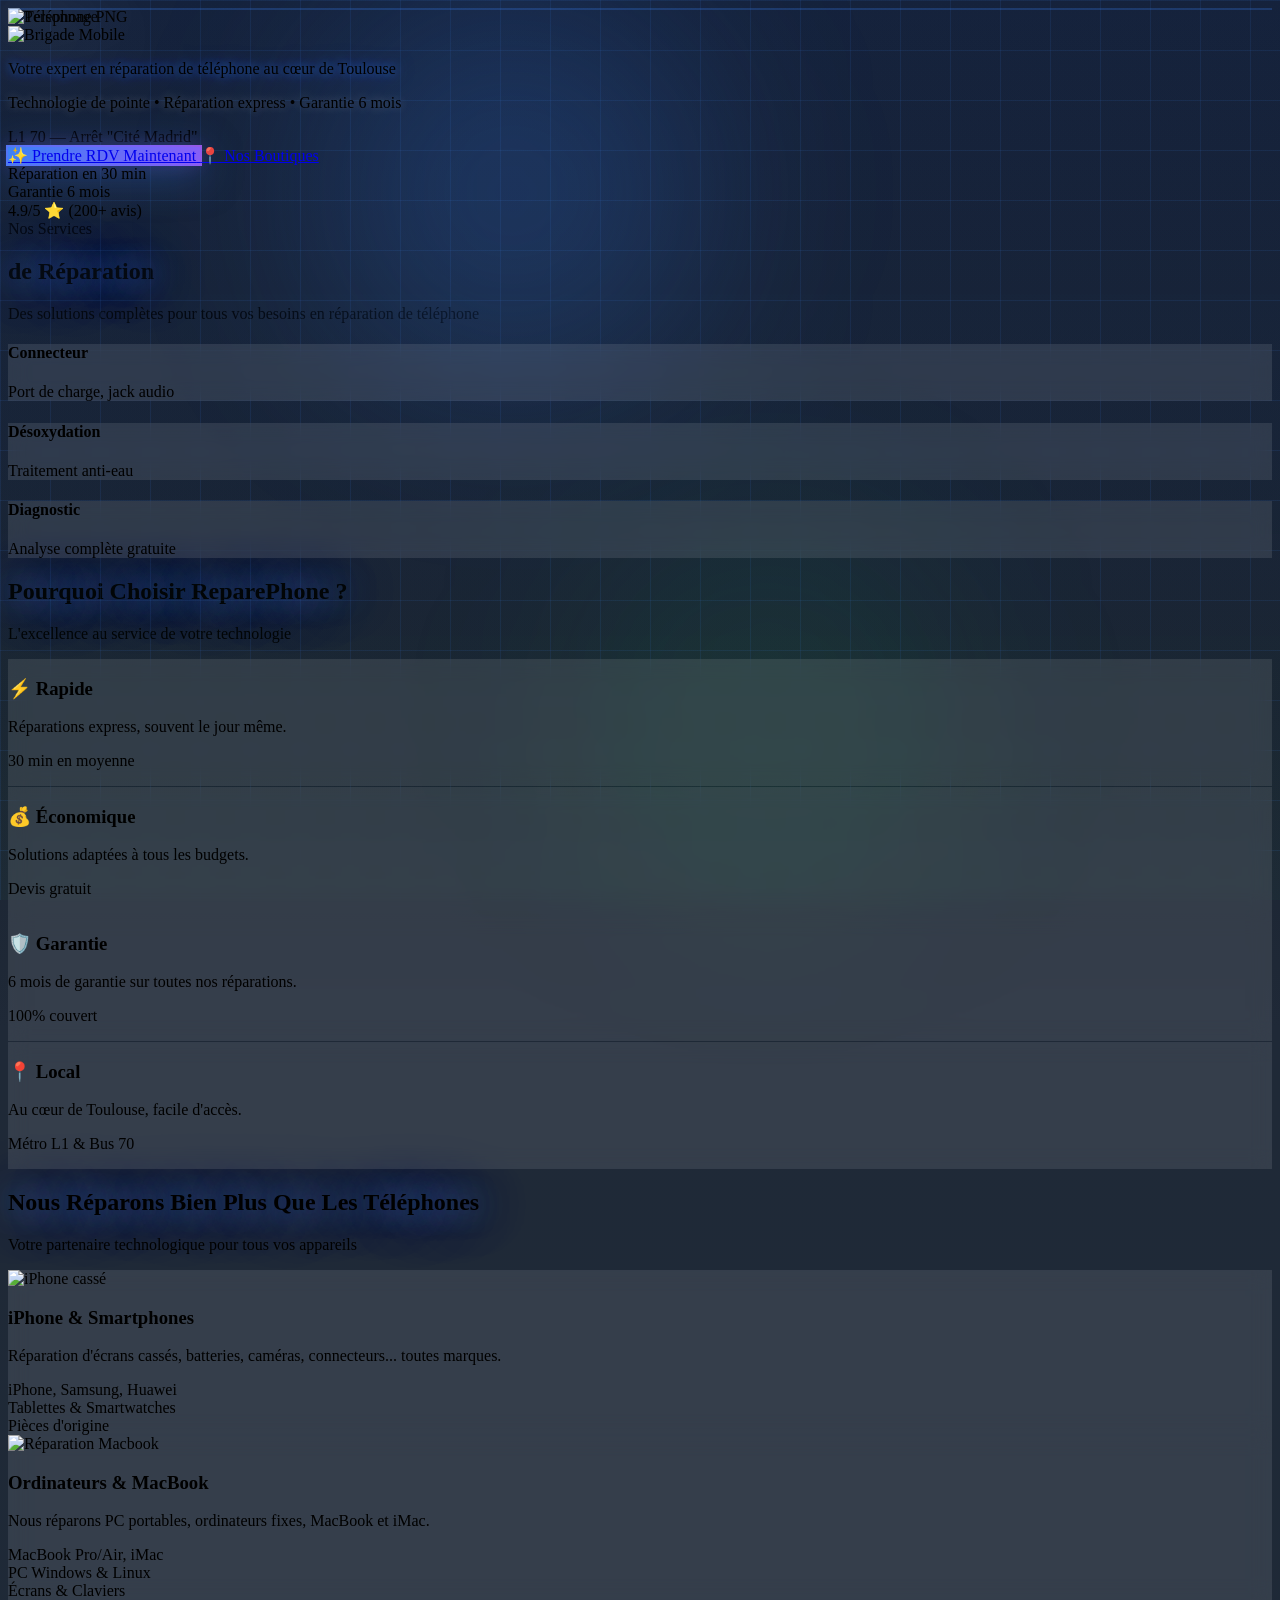
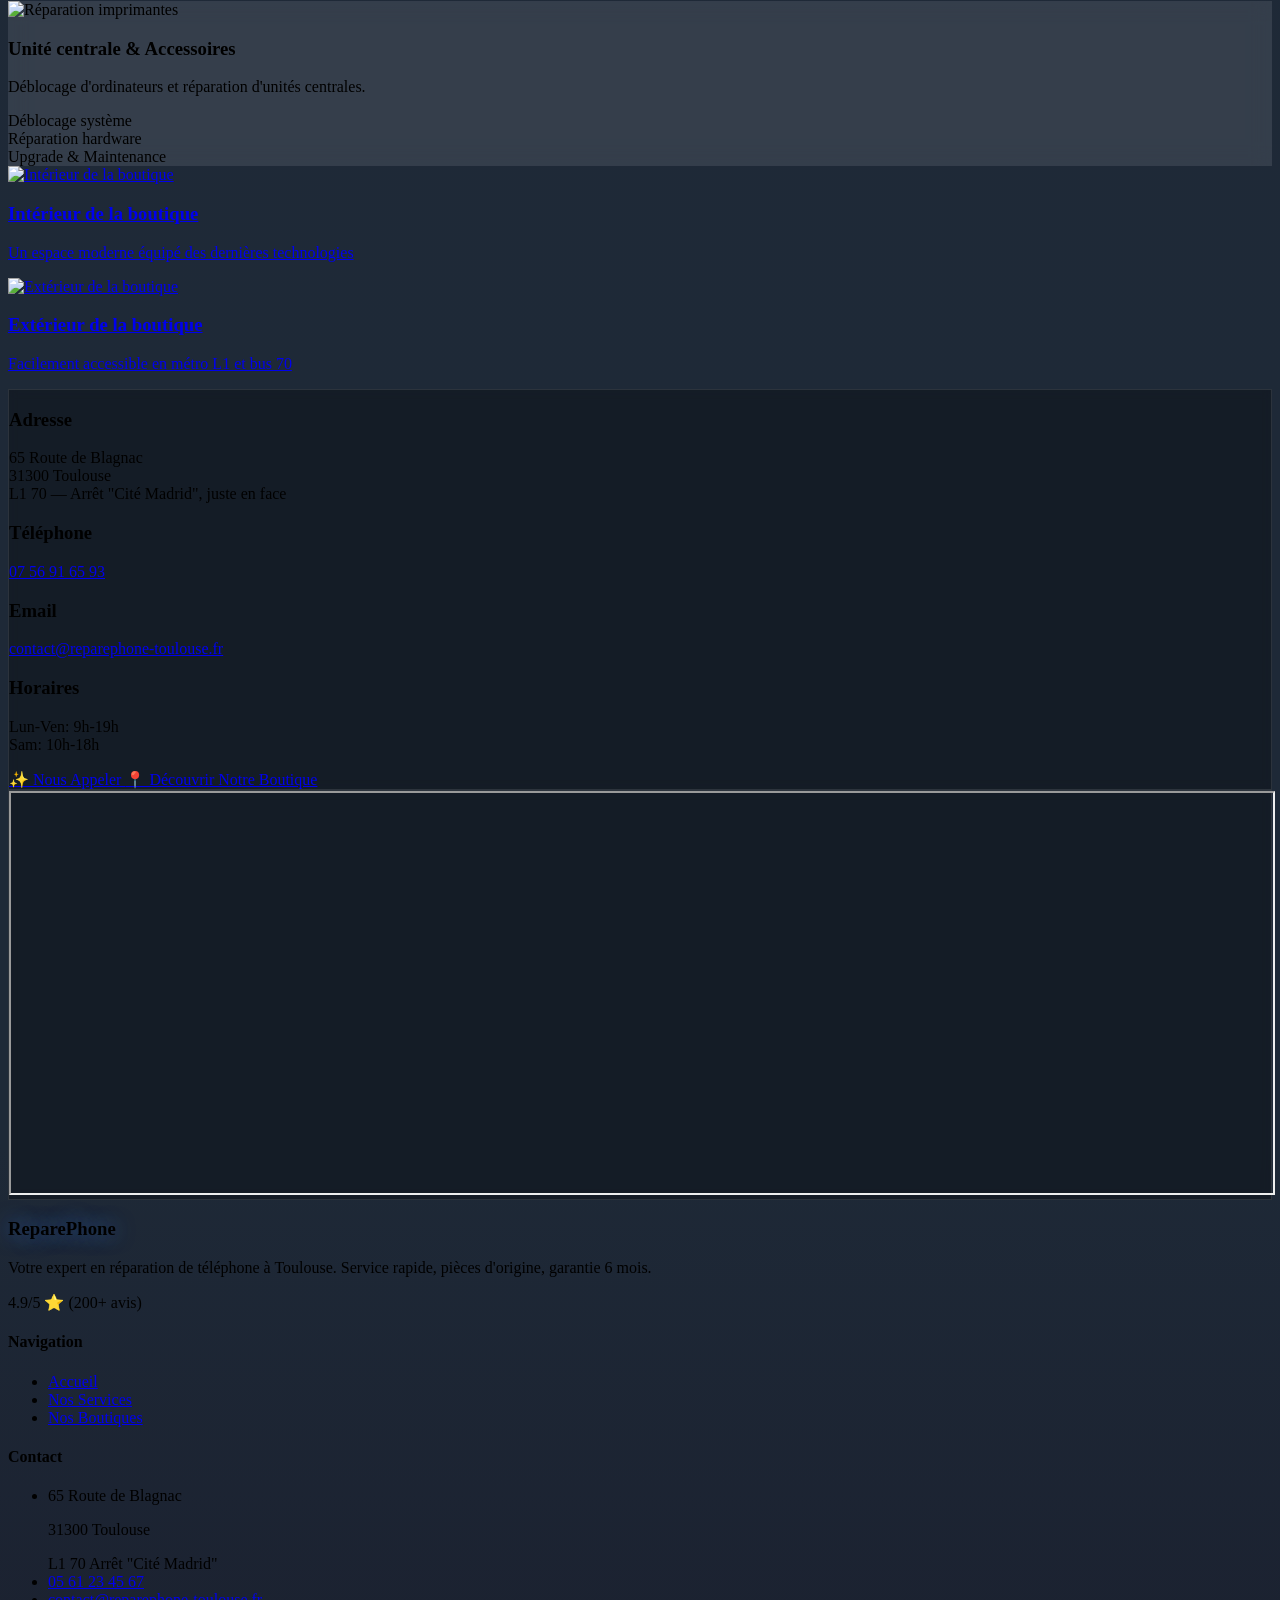
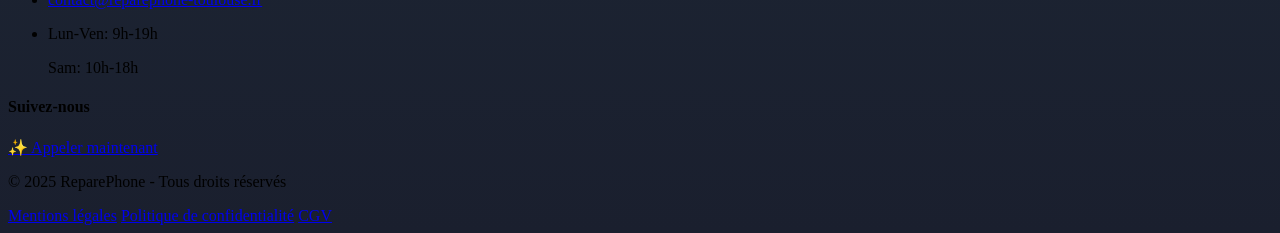
==== index.html @ 643a0ac5 "dd" ====
<!DOCTYPE html>
<html lang="fr">

<head>
    <meta charset="UTF-8">
    <meta name="viewport" content="width=device-width, initial-scale=1.0">
    <title>ReparePhone - Réparation téléphone Toulouse | Écrans, batteries, caméras</title>

    <!-- SEO META TAGS -->
    <meta name="description"
        content="Réparation téléphone à Toulouse : écrans cassés, batteries, caméras, diagnostics rapides. ReparePhone, votre expert en réparation de smartphones toutes marques.">
    <meta name="keywords"
        content="réparation téléphone Toulouse, écran cassé Toulouse, changer batterie iPhone, réparation Samsung Toulouse, ReparePhone">
    <meta name="author" content="ReparePhone Toulouse">
    <meta property="og:title" content="ReparePhone - Réparation téléphone à Toulouse">
    <meta property="og:description"
        content="Spécialiste réparation smartphones : écrans, batteries, caméras. Service rapide et garanti.">
    <meta property="og:type" content="website">
    <meta property="og:image" content="/static/iphone.png">

    <link rel="icon" type="image/x-icon" href="/static/favicon.ico">

    <script src="https://cdn.tailwindcss.com"></script>
    <script src="https://unpkg.com/feather-icons"></script>
    <style>
        * {
            -webkit-font-smoothing: antialiased;
            -moz-osx-font-smoothing: grayscale;
        }

        /* Performance optimizations */
        body {
            overflow-x: hidden;
            background: linear-gradient(to bottom, #111827 0%, #1f2937 30%, #1e2937 60%, #1e2937 80%, #1a1f2e 100%);
            min-height: 100vh;
            position: relative;
        }

        /* Fond global avec grid pattern (transition bleu vers vert) */
        body::before {
            content: '';
            position: fixed;
            inset: 0;
            background-image:
                linear-gradient(to bottom, rgba(59, 130, 246, 0.1) 0%, rgba(59, 130, 246, 0.05) 50%, rgba(34, 197, 94, 0.02) 80%, rgba(34, 197, 94, 0.03) 100%),
                linear-gradient(rgba(59, 130, 246, 0.1) 1px, transparent 1px),
                linear-gradient(90deg, rgba(59, 130, 246, 0.1) 1px, transparent 1px);
            background-size: 100% 100%, 50px 50px, 50px 50px;
            pointer-events: none;
            z-index: 0;
        }

        /* Bulles de lumière globales (comme boutiques.html footer) */
        body::after {
            content: '';
            position: fixed;
            inset: 0;
            pointer-events: none;
            z-index: 0;
        }

        /* Bulles de lumière fixes avec transition bleu vers vert */
        .global-light-bubbles {
            position: fixed;
            inset: 0;
            pointer-events: none;
            z-index: 0;
        }

        .global-light-bubbles::before {
            content: '';
            position: absolute;
            top: 0;
            left: 25%;
            width: 384px;
            height: 384px;
            background: rgba(59, 130, 246, 0.2);
            border-radius: 50%;
            mix-blend-mode: screen;
            filter: blur(96px);
        }

        .global-light-bubbles::after {
            content: '';
            position: absolute;
            bottom: 0;
            right: 25%;
            width: 384px;
            height: 384px;
            background: rgba(34, 197, 94, 0.08);
            border-radius: 50%;
            mix-blend-mode: screen;
            filter: blur(96px);
        }

        /* GPU acceleration for smooth animations */
        .animate-float,
        .service-card,
        .feature-card,
        .showcase-card,
        .photo-card,
        .gradient-animated,
        .particle {
            will-change: transform;
            transform: translateZ(0);
            backface-visibility: hidden;
            perspective: 1000px;
        }

        /* Optimize backdrop-filter */
        .glass,
        .glass-dark {
            will-change: backdrop-filter;
        }

        /* Reduce repaints */
        .service-card::before,
        .feature-card::before,
        .feature-card::after,
        .showcase-card::before,
        .showcase-card::after {
            will-change: opacity, transform;
        }

        @keyframes float {

            0%,
            100% {
                transform: translate3d(0, 0, 0) rotate(0deg);
            }

            50% {
                transform: translate3d(0, -20px, 0) rotate(5deg);
            }
        }

        @keyframes pulse-glow {

            0%,
            100% {
                box-shadow: 0 0 20px rgba(59, 130, 246, 0.5),
                    0 0 40px rgba(139, 92, 246, 0.3),
                    0 0 60px rgba(236, 72, 153, 0.2);
            }

            50% {
                box-shadow: 0 0 40px rgba(59, 130, 246, 0.9),
                    0 0 80px rgba(139, 92, 246, 0.6),
                    0 0 120px rgba(236, 72, 153, 0.4);
            }
        }

        @keyframes neon-pulse {

            0%,
            100% {
                text-shadow: 0 0 5px rgba(59, 130, 246, 0.8),
                    0 0 10px rgba(59, 130, 246, 0.6),
                    0 0 15px rgba(59, 130, 246, 0.4),
                    0 0 20px rgba(139, 92, 246, 0.3);
            }

            50% {
                text-shadow: 0 0 10px rgba(59, 130, 246, 1),
                    0 0 20px rgba(59, 130, 246, 0.8),
                    0 0 30px rgba(139, 92, 246, 0.6),
                    0 0 40px rgba(236, 72, 153, 0.4);
            }
        }

        @keyframes gradient-shift {
            0% {
                background-position: 0% 50%;
            }

            50% {
                background-position: 100% 50%;
            }

            100% {
                background-position: 0% 50%;
            }
        }

        @keyframes holographic {
            0% {
                background-position: 0% 50%;
            }

            50% {
                background-position: 100% 50%;
            }

            100% {
                background-position: 0% 50%;
            }
        }

        @keyframes slide-up {
            from {
                opacity: 0;
                transform: translate3d(0, 30px, 0);
            }

            to {
                opacity: 1;
                transform: translate3d(0, 0, 0);
            }
        }

        @keyframes rotate {
            from {
                transform: rotate(0deg);
            }

            to {
                transform: rotate(360deg);
            }
        }

        @keyframes rotate-slow {
            from {
                transform: rotate(0deg);
            }

            to {
                transform: rotate(360deg);
            }
        }

        @keyframes shimmer {
            0% {
                background-position: -1000px 0;
            }

            100% {
                background-position: 1000px 0;
            }
        }

        @keyframes bounce-in {
            0% {
                transform: scale(0.3);
                opacity: 0;
            }

            50% {
                transform: scale(1.05);
            }

            70% {
                transform: scale(0.9);
            }

            100% {
                transform: scale(1);
                opacity: 1;
            }
        }

        @keyframes particle-float {
            0% {
                transform: translate3d(0, 0, 0) rotate(0deg);
                opacity: 0;
            }

            10% {
                opacity: 1;
            }

            90% {
                opacity: 1;
            }

            100% {
                transform: translate3d(100px, -100vh, 0) rotate(360deg);
                opacity: 0;
            }
        }

        @keyframes glitch {

            0%,
            100% {
                transform: translate(0);
            }

            20% {
                transform: translate(-2px, 2px);
            }

            40% {
                transform: translate(-2px, -2px);
            }

            60% {
                transform: translate(2px, 2px);
            }

            80% {
                transform: translate(2px, -2px);
            }
        }

        @keyframes scan-line {
            0% {
                transform: translateY(-100%);
            }

            100% {
                transform: translateY(100vh);
            }
        }

        @keyframes border-glow {

            0%,
            100% {
                border-color: rgba(59, 130, 246, 0.5);
            }

            25% {
                border-color: rgba(139, 92, 246, 0.5);
            }

            50% {
                border-color: rgba(236, 72, 153, 0.5);
            }

            75% {
                border-color: rgba(59, 130, 246, 0.5);
            }
        }

        /* Section transition avec clés à molette */
        .wrench-divider {
            position: relative;
            background: linear-gradient(to bottom, #93c5fd 0%, #60a5fa 30%, #3b82f6 60%, #1f2937 100%);
            padding: 15px 0;
            overflow: hidden;
        }

        .wrench-pattern {
            display: flex;
            justify-content: center;
            align-items: center;
            flex-wrap: wrap;
            gap: 15px;
            opacity: 0.25;
        }

        .wrench-icon {
            color: rgba(59, 130, 246, 0.3);
        }

        @media (max-width: 768px) {
            .wrench-pattern {
                gap: 10px;
            }

            .wrench-icon {
                width: 20px;
                height: 20px;
            }
        }

        .animate-float {
            animation: float 3s ease-in-out infinite;
        }

        .animate-pulse-glow {
            animation: pulse-glow 2s ease-in-out infinite;
        }

        .animate-neon {
            animation: neon-pulse 2s ease-in-out infinite;
        }

        .animate-glitch {
            animation: glitch 0.3s infinite;
        }

        .gradient-animated {
            background: transparent;
            position: relative;
            z-index: 1;
        }

        /* Image personnage retour.png à gauche */
        .personnage-retour {
            position: absolute;
            left: 0;
            top: 0;
            width: auto;
            height: 80%;
            max-height: 500px;
            object-fit: contain;
            object-position: left top;
            z-index: 2;
            pointer-events: none;
            opacity: 0.9;
        }

        @media (max-width: 1024px) {
            .personnage-retour {
                height: 70%;
                max-height: 400px;
            }
        }

        @media (max-width: 768px) {
            .personnage-retour {
                height: 60%;
                max-height: 300px;
                opacity: 0.8;
            }
        }

        @media (max-width: 640px) {
            .personnage-retour {
                height: 50%;
                max-height: 250px;
                opacity: 0.7;
            }
        }

        .gradient-animated::before {
            content: '';
            position: absolute;
            inset: 0;
            background-image: linear-gradient(rgba(59, 130, 246, 0.1) 1px, transparent 1px),
                linear-gradient(90deg, rgba(59, 130, 246, 0.1) 1px, transparent 1px);
            background-size: 50px 50px;
            opacity: 0.1;
        }

        /* Glassmorphism */
        .glass {
            background: rgba(255, 255, 255, 0.1);
            backdrop-filter: blur(10px);
            -webkit-backdrop-filter: blur(10px);
            border: 1px solid rgba(255, 255, 255, 0.2);
            box-shadow: 0 8px 32px 0 rgba(31, 38, 135, 0.37);
        }

        .glass-dark {
            background: rgba(0, 0, 0, 0.3);
            backdrop-filter: blur(5px);
            -webkit-backdrop-filter: blur(5px);
            border: 1px solid rgba(255, 255, 255, 0.1);
        }

        /* Reduce backdrop-filter for better scroll performance */
        @media (max-width: 768px) {

            .glass,
            .glass-dark,
            .service-card,
            .feature-card,
            .showcase-card {
                backdrop-filter: blur(3px);
                -webkit-backdrop-filter: blur(3px);
            }
        }

        /* Disable backdrop-filter on scroll for better performance */
        @media (prefers-reduced-motion: no-preference) {

            body.scrolling .glass,
            body.scrolling .glass-dark,
            body.scrolling .service-card,
            body.scrolling .feature-card,
            body.scrolling .showcase-card {
                backdrop-filter: blur(2px);
                -webkit-backdrop-filter: blur(2px);
            }
        }

        /* Neon effects */
        .neon-border {
            position: relative;
            border: 2px solid transparent;
            background-clip: padding-box;
        }

        .neon-border::before {
            content: '';
            position: absolute;
            inset: -2px;
            border-radius: inherit;
            padding: 2px;
            background: linear-gradient(45deg, #3b82f6, #8b5cf6, #ec4899, #06b6d4);
            background-size: 300% 300%;
            -webkit-mask: linear-gradient(#fff 0 0) content-box, linear-gradient(#fff 0 0);
            -webkit-mask-composite: xor;
            mask: linear-gradient(#fff 0 0) content-box, linear-gradient(#fff 0 0);
            mask-composite: exclude;
            animation: gradient-shift 3s ease infinite;
            z-index: -1;
        }

        /* Particle system */
        .particles {
            position: absolute;
            inset: 0;
            overflow: hidden;
            pointer-events: none;
        }

        .particle {
            position: absolute;
            width: 4px;
            height: 4px;
            background: rgba(255, 255, 255, 0.6);
            border-radius: 50%;
            box-shadow: 0 0 10px rgba(59, 130, 246, 0.8),
                0 0 20px rgba(139, 92, 246, 0.6);
            animation: particle-float linear infinite;
        }

        /* Scan line effect */
        .scan-line {
            position: absolute;
            width: 100%;
            height: 2px;
            background: linear-gradient(to bottom, transparent, rgba(59, 130, 246, 0.5), transparent);
            animation: scan-line 5s linear infinite;
            pointer-events: none;
            z-index: 1000;
            will-change: transform;
        }

        /* Hide scan line on mobile for better performance */
        @media (max-width: 768px) {
            .scan-line {
                display: none;
            }
        }

        .service-card {
            transition: transform 0.3s cubic-bezier(0.4, 0, 0.2, 1), box-shadow 0.3s cubic-bezier(0.4, 0, 0.2, 1);
            position: relative;
            background: rgba(255, 255, 255, 0.1);
            backdrop-filter: blur(10px);
            -webkit-backdrop-filter: blur(10px);
        }

        .service-card::before {
            content: '';
            position: absolute;
            inset: 0;
            border-radius: 1rem;
            padding: 2px;
            background: linear-gradient(135deg, #3b82f6, #8b5cf6, #ec4899, #06b6d4);
            background-size: 300% 300%;
            -webkit-mask: linear-gradient(#fff 0 0) content-box, linear-gradient(#fff 0 0);
            -webkit-mask-composite: xor;
            mask: linear-gradient(#fff 0 0) content-box, linear-gradient(#fff 0 0);
            mask-composite: exclude;
            opacity: 0;
            transition: opacity 0.4s;
            z-index: -1;
            animation: gradient-shift 3s ease infinite;
        }

        .service-card:hover::before {
            opacity: 1;
        }

        .service-card:hover {
            transform: translate3d(0, -15px, 0) scale(1.03);
            box-shadow: 0 20px 60px rgba(59, 130, 246, 0.4),
                0 0 40px rgba(139, 92, 246, 0.3),
                0 0 80px rgba(236, 72, 153, 0.2);
        }

        .cta-button {
            position: relative;
            overflow: hidden;
            background: linear-gradient(135deg, #3b82f6, #8b5cf6);
            box-shadow: 0 10px 40px rgba(59, 130, 246, 0.5),
                0 0 20px rgba(139, 92, 246, 0.3);
        }

        .cta-button::before {
            content: '';
            position: absolute;
            top: 50%;
            left: 50%;
            width: 0;
            height: 0;
            border-radius: 50%;
            background: rgba(255, 255, 255, 0.4);
            transform: translate(-50%, -50%);
            transition: width 0.6s, height 0.6s;
        }

        .cta-button::after {
            content: '';
            position: absolute;
            inset: -2px;
            border-radius: inherit;
            padding: 2px;
            background: linear-gradient(45deg, #3b82f6, #8b5cf6, #ec4899, #06b6d4);
            background-size: 300% 300%;
            -webkit-mask: linear-gradient(#fff 0 0) content-box, linear-gradient(#fff 0 0);
            -webkit-mask-composite: xor;
            mask: linear-gradient(#fff 0 0) content-box, linear-gradient(#fff 0 0);
            mask-composite: exclude;
            z-index: -1;
            animation: gradient-shift 3s ease infinite;
        }

        .cta-button:hover::before {
            width: 400px;
            height: 400px;
        }

        .cta-button:hover {
            box-shadow: 0 15px 60px rgba(59, 130, 246, 0.7),
                0 0 40px rgba(139, 92, 246, 0.5),
                0 0 80px rgba(236, 72, 153, 0.3);
            transform: scale(1.05);
        }

        .sub-service {
            opacity: 0;
            transform: translateX(-20px);
            transition: all 0.4s cubic-bezier(0.4, 0, 0.2, 1);
        }

        .service-card:hover .sub-service {
            opacity: 1;
            transform: translateX(0);
        }

        .fade-in {
            animation: slide-up 0.6s ease-out forwards;
        }

        .feature-card {
            transition: transform 0.3s cubic-bezier(0.4, 0, 0.2, 1), box-shadow 0.3s cubic-bezier(0.4, 0, 0.2, 1);
            position: relative;
            overflow: hidden;
            background: rgba(255, 255, 255, 0.1);
            backdrop-filter: blur(10px);
            -webkit-backdrop-filter: blur(10px);
        }

        .feature-card::before {
            content: '';
            position: absolute;
            top: 0;
            left: -100%;
            width: 100%;
            height: 100%;
            background: linear-gradient(90deg, transparent, rgba(255, 255, 255, 0.5), transparent);
            transition: left 0.6s;
        }

        .feature-card::after {
            content: '';
            position: absolute;
            inset: 0;
            border-radius: 1rem;
            padding: 2px;
            background: linear-gradient(135deg, #3b82f6, #8b5cf6, #ec4899);
            background-size: 300% 300%;
            -webkit-mask: linear-gradient(#fff 0 0) content-box, linear-gradient(#fff 0 0);
            -webkit-mask-composite: xor;
            mask: linear-gradient(#fff 0 0) content-box, linear-gradient(#fff 0 0);
            mask-composite: exclude;
            opacity: 0;
            transition: opacity 0.4s;
            z-index: -1;
            animation: gradient-shift 3s ease infinite;
        }

        .feature-card:hover::before {
            left: 100%;
        }

        .feature-card:hover::after {
            opacity: 1;
        }

        .feature-card:hover {
            transform: translate3d(0, -20px, 0) scale(1.05);
            box-shadow: 0 25px 60px rgba(59, 130, 246, 0.4),
                0 0 50px rgba(139, 92, 246, 0.3),
                0 0 100px rgba(236, 72, 153, 0.2);
        }

        .showcase-card {
            transition: transform 0.3s cubic-bezier(0.4, 0, 0.2, 1), box-shadow 0.3s cubic-bezier(0.4, 0, 0.2, 1);
            position: relative;
            background: rgba(255, 255, 255, 0.1);
            backdrop-filter: blur(10px);
            -webkit-backdrop-filter: blur(10px);
        }

        .showcase-card::before {
            content: '';
            position: absolute;
            inset: 0;
            background: radial-gradient(circle at var(--mouse-x, 50%) var(--mouse-y, 50%), rgba(59, 130, 246, 0.1), transparent 50%);
            opacity: 0;
            transition: opacity 0.3s;
            pointer-events: none;
        }

        .showcase-card:hover::before {
            opacity: 1;
        }

        .showcase-card::after {
            content: '';
            position: absolute;
            inset: 0;
            border-radius: 1rem;
            padding: 2px;
            background: linear-gradient(45deg, #3b82f6, #8b5cf6, #ec4899, #06b6d4);
            background-size: 300% 300%;
            -webkit-mask: linear-gradient(#fff 0 0) content-box, linear-gradient(#fff 0 0);
            -webkit-mask-composite: xor;
            mask: linear-gradient(#fff 0 0) content-box, linear-gradient(#fff 0 0);
            mask-composite: exclude;
            opacity: 0;
            transition: opacity 0.4s;
            z-index: -1;
            animation: gradient-shift 3s ease infinite;
        }

        .showcase-card:hover::after {
            opacity: 1;
        }

        .showcase-card:hover {
            transform: translate3d(0, -20px, 0) rotate(2deg) scale(1.02);
            box-shadow: 0 30px 70px rgba(59, 130, 246, 0.4),
                0 0 60px rgba(139, 92, 246, 0.3),
                0 0 120px rgba(236, 72, 153, 0.2);
        }

        .photo-card {
            transition: transform 0.3s cubic-bezier(0.4, 0, 0.2, 1), box-shadow 0.3s cubic-bezier(0.4, 0, 0.2, 1);
            position: relative;
            overflow: hidden;
            border-radius: 1rem;
        }

        .photo-card img {
            transition: transform 0.6s cubic-bezier(0.4, 0, 0.2, 1);
        }

        .photo-card:hover img {
            transform: scale(1.15);
        }

        .photo-card::before {
            content: '';
            position: absolute;
            inset: 0;
            background: linear-gradient(135deg, rgba(59, 130, 246, 0.3), rgba(139, 92, 246, 0.3), rgba(236, 72, 153, 0.3));
            opacity: 0;
            transition: opacity 0.4s;
            z-index: 1;
            mix-blend-mode: overlay;
        }

        .photo-card::after {
            content: '';
            position: absolute;
            inset: 0;
            background: linear-gradient(to top, rgba(0, 0, 0, 0.8), transparent);
            opacity: 0;
            transition: opacity 0.4s;
            z-index: 1;
        }

        .photo-card:hover::before,
        .photo-card:hover::after {
            opacity: 1;
        }

        .photo-card:hover {
            box-shadow: 0 25px 70px rgba(59, 130, 246, 0.5),
                0 0 60px rgba(139, 92, 246, 0.4),
                0 0 120px rgba(236, 72, 153, 0.3);
            transform: translate3d(0, -10px, 0) scale(1.02);
        }

        .location-card {
            position: relative;
            background: transparent;
            overflow: hidden;
        }

        .icon-wrapper {
            transition: all 0.4s cubic-bezier(0.4, 0, 0.2, 1);
            position: relative;
        }

        .icon-wrapper::before {
            content: '';
            position: absolute;
            inset: -10px;
            border-radius: inherit;
            background: radial-gradient(circle, rgba(59, 130, 246, 0.3), transparent);
            opacity: 0;
            transition: opacity 0.4s;
        }

        .feature-card:hover .icon-wrapper::before {
            opacity: 1;
        }

        .feature-card:hover .icon-wrapper {
            transform: scale(1.25) rotate(10deg);
            filter: drop-shadow(0 0 20px rgba(59, 130, 246, 0.8));
        }

        /* Text effects */
        .neon-text {
            text-shadow: 0 0 10px rgba(59, 130, 246, 0.8),
                0 0 20px rgba(59, 130, 246, 0.6),
                0 0 30px rgba(139, 92, 246, 0.4);
        }

        /* Hover glow effect */
        .glow-on-hover {
            transition: all 0.3s ease;
        }

        .glow-on-hover:hover {
            filter: drop-shadow(0 0 15px rgba(59, 130, 246, 0.8)) drop-shadow(0 0 30px rgba(139, 92, 246, 0.6));
        }

        /* Background grid pattern */
        .grid-pattern {
            background-image:
                linear-gradient(rgba(59, 130, 246, 0.1) 1px, transparent 1px),
                linear-gradient(90deg, rgba(59, 130, 246, 0.1) 1px, transparent 1px);
            background-size: 50px 50px;
        }

        /* Smooth scroll - disabled for better performance */
        html {
            scroll-behavior: auto;
        }

        /* Respect user's motion preferences */
        @media (prefers-reduced-motion: reduce) {

            *,
            *::before,
            *::after {
                animation-duration: 0.01ms !important;
                animation-iteration-count: 1 !important;
                transition-duration: 0.01ms !important;
            }

            .particle {
                display: none;
            }
        }

        /* Custom scrollbar */
        ::-webkit-scrollbar {
            width: 10px;
        }

        ::-webkit-scrollbar-track {
            background: rgba(0, 0, 0, 0.1);
        }

        ::-webkit-scrollbar-thumb {
            background: linear-gradient(135deg, #3b82f6, #8b5cf6);
            border-radius: 5px;
        }

        ::-webkit-scrollbar-thumb:hover {
            background: linear-gradient(135deg, #2563eb, #7c3aed);
        }
    </style>
</head>

<body>
    <!-- Bulles de lumière globales -->
    <div class="global-light-bubbles"></div>

    <!-- Header/Navigation Component -->
    <custom-header></custom-header>

    <!-- Hero Section -->
    <section class="relative gradient-animated text-white pt-10 pb-20 overflow-hidden">
        <!-- Scan line effect -->
        <div class="scan-line"></div>

        <!-- Particle system -->
        <div class="particles" id="particles"></div>

        <!-- Animated background elements with enhanced glow -->
        <div class="absolute inset-0 overflow-hidden">
            <div
                class="absolute top-0 left-1/4 w-96 h-96 bg-blue-500 rounded-full mix-blend-screen filter blur-3xl opacity-20 animate-float">
            </div>
            <div class="absolute bottom-0 right-1/4 w-96 h-96 bg-purple-500 rounded-full mix-blend-screen filter blur-3xl opacity-20 animate-float"
                style="animation-delay: 2s;"></div>
        </div>

        <!-- Grid pattern overlay -->
        <div class="absolute inset-0 grid-pattern opacity-20"></div>

        <!-- Personnage retour.png à gauche -->
        <img src="asset/retour.png" class="personnage-retour" alt="Personnage" />

        <img src="asset/brigademobile.png"
            class="absolute right-0 bottom-0 w-48 md:w-72 opacity-20 md:opacity-30 pointer-events-none select-none glow-on-hover z-2"
            alt="Téléphone PNG" style="filter: drop-shadow(0 0 30px rgba(255, 255, 255, 0.3));" />

        <div class="container mx-auto px-6 text-center relative z-10">
            <div class="fade-in">
                <img src="asset/brigademobile.png"
                    class="w-56 md:w-80 mx-auto drop-shadow-2xl animate-float glow-on-hover" alt="Brigade Mobile"
                    style="filter: drop-shadow(0 0 40px rgba(255, 255, 255, 0.5));" />
                <p class="text-3xl md:text-5xl font-bold mt-4 mb-2 neon-text animate-neon">Votre expert en réparation de
                    téléphone au cœur de Toulouse</p>
                <p class="text-lg md:text-xl mb-6 opacity-90" style="text-shadow: 0 0 10px rgba(255, 255, 255, 0.3);">
                    Technologie de pointe • Réparation express • Garantie 6 mois</p>
            </div>

            <!-- Badges Lignes Métro/Bus -->
            <div class="flex justify-center gap-3 mb-8 fade-in" style="animation-delay: 0.2s;">
                <span
                    class="bg-orange-500 text-white px-4 py-2 rounded-full text-sm font-bold shadow-lg transform hover:scale-110 transition-transform">L1</span>
                <span
                    class="bg-pink-500 text-white px-4 py-2 rounded-full text-sm font-bold shadow-lg transform hover:scale-110 transition-transform">70</span>
                <span class="text-white text-sm font-medium flex items-center">— Arrêt "Cité Madrid"</span>
            </div>

            <!-- CTA Buttons with enhanced effects -->
            <div class="flex flex-col md:flex-row justify-center gap-4 fade-in" style="animation-delay: 0.4s;">
                <a href="tel:0561234567"
                    class="cta-button bg-gradient-to-r from-blue-500 to-purple-600 text-white px-10 py-4 rounded-full font-bold text-lg hover:from-blue-600 hover:to-purple-700 transition-all duration-300 shadow-2xl relative z-10 transform hover:scale-105 border-2 border-black">
                    <span class="relative z-10">✨ Prendre RDV Maintenant</span>
                </a>
                <a href="boutiques.html"
                    class="bg-blue-400/90 backdrop-blur-sm border-2 border-black text-white px-10 py-4 rounded-full font-bold text-lg hover:bg-blue-500/90 transition-all duration-300 shadow-xl relative z-10 transform hover:scale-105">
                    <span class="relative z-10">📍 Nos Boutiques</span>
                </a>
            </div>

            <!-- Trust indicators -->
            <div class="mt-12 flex flex-wrap justify-center gap-6 text-sm opacity-80 fade-in"
                style="animation-delay: 0.6s;">
                <div class="flex items-center gap-2">
                    <i data-feather="check-circle" class="w-5 h-5"></i>
                    <span>Réparation en 30 min</span>
                </div>
                <div class="flex items-center gap-2">
                    <i data-feather="shield" class="w-5 h-5"></i>
                    <span>Garantie 6 mois</span>
                </div>
                <div class="flex items-center gap-2">
                    <i data-feather="star" class="w-5 h-5"></i>
                    <span>4.9/5 ⭐ (200+ avis)</span>
                </div>
            </div>
        </div>
    </section>

    <!-- Services Preview -->
    <section class="py-20 relative overflow-hidden">
        <div class="container mx-auto px-6 relative z-10">
            <div class="text-center mb-16">
                <div class="inline-block mb-4">
                    <span
                        class="bg-gradient-to-r from-blue-500 to-purple-600 text-transparent bg-clip-text text-sm font-bold uppercase tracking-wider">Nos
                        Services</span>
                </div>
                <h2 class="text-5xl md:text-6xl font-bold text-white mb-4"
                    style="text-shadow: 0 0 30px rgba(59, 130, 246, 0.8), 0 0 60px rgba(139, 92, 246, 0.6);">de
                    Réparation</h2>
                <p class="text-xl text-gray-300 max-w-2xl mx-auto">Des solutions complètes pour tous vos besoins en
                    réparation de téléphone</p>
            </div>
            <!-- Additional services row -->
            <div class="grid grid-cols-1 md:grid-cols-3 gap-8 mt-8">
                <div
                    class="service-card bg-white/10 backdrop-blur-sm rounded-2xl shadow-lg p-6 text-center border border-white/20">
                    <i data-feather="wifi" class="w-12 h-12 mx-auto text-orange-400 mb-4"></i>
                    <h4 class="font-bold mb-2 text-white">Connecteur</h4>
                    <p class="text-sm text-gray-300 mb-3">Port de charge, jack audio</p>
                </div>
                <div
                    class="service-card bg-white/10 backdrop-blur-sm rounded-2xl shadow-lg p-6 text-center border border-white/20">
                    <i data-feather="droplet" class="w-12 h-12 mx-auto text-red-400 mb-4"></i>
                    <h4 class="font-bold mb-2 text-white">Désoxydation</h4>
                    <p class="text-sm text-gray-300 mb-3">Traitement anti-eau</p>
                </div>
                <div
                    class="service-card bg-white/10 backdrop-blur-sm rounded-2xl shadow-lg p-6 text-center border border-white/20">
                    <i data-feather="tool" class="w-12 h-12 mx-auto text-indigo-400 mb-4"></i>
                    <h4 class="font-bold mb-2 text-white">Diagnostic</h4>
                    <p class="text-sm text-gray-300 mb-3">Analyse complète gratuite</p>
                </div>
            </div>
        </div>
    </section>

    <!-- Why Choose Us -->
    <section class="py-20 relative overflow-hidden">
        <div class="container mx-auto px-6 relative z-10">
            <div class="text-center mb-16">
                <h2 class="text-4xl md:text-5xl font-bold text-white mb-4 neon-text"
                    style="text-shadow: 0 0 30px rgba(59, 130, 246, 0.8), 0 0 60px rgba(139, 92, 246, 0.6);">Pourquoi
                    Choisir ReparePhone ?</h2>
                <p class="text-xl text-gray-300">L'excellence au service de votre technologie</p>
            </div>
            <div class="grid grid-cols-1 md:grid-cols-2 lg:grid-cols-4 gap-8">
                <div
                    class="feature-card bg-white/10 backdrop-blur-sm rounded-2xl shadow-xl p-8 text-center border border-white/20 hover:border-blue-400/50 relative">
                    <div
                        class="icon-wrapper bg-gradient-to-br from-blue-500 to-blue-700 w-20 h-20 rounded-2xl mx-auto mb-6 flex items-center justify-center">
                        <i data-feather="clock" class="w-10 h-10 text-white"></i>
                    </div>
                    <h3 class="text-2xl font-bold mb-3 text-white">⚡ Rapide</h3>
                    <p class="text-gray-300 mb-4">Réparations express, souvent le jour même.</p>
                    <div class="bg-blue-500/20 backdrop-blur-sm rounded-lg p-3 border border-blue-400/30">
                        <p class="text-sm font-semibold text-blue-300">30 min en moyenne</p>
                    </div>
                </div>
                <div
                    class="feature-card bg-white/10 backdrop-blur-sm rounded-2xl shadow-xl p-8 text-center border border-white/20 hover:border-green-400/50 relative">
                    <div
                        class="icon-wrapper bg-gradient-to-br from-green-500 to-green-700 w-20 h-20 rounded-2xl mx-auto mb-6 flex items-center justify-center">
                        <i data-feather="dollar-sign" class="w-10 h-10 text-white"></i>
                    </div>
                    <h3 class="text-2xl font-bold mb-3 text-white">💰 Économique</h3>
                    <p class="text-gray-300 mb-4">Solutions adaptées à tous les budgets.</p>
                    <div class="bg-green-500/20 backdrop-blur-sm rounded-lg p-3 border border-green-400/30">
                        <p class="text-sm font-semibold text-green-300">Devis gratuit</p>
                    </div>
                </div>
                <div
                    class="feature-card bg-white/10 backdrop-blur-sm rounded-2xl shadow-xl p-8 text-center border border-white/20 hover:border-purple-400/50 relative">
                    <div
                        class="icon-wrapper bg-gradient-to-br from-purple-500 to-purple-700 w-20 h-20 rounded-2xl mx-auto mb-6 flex items-center justify-center">
                        <i data-feather="shield" class="w-10 h-10 text-white"></i>
                    </div>
                    <h3 class="text-2xl font-bold mb-3 text-white">🛡️ Garantie</h3>
                    <p class="text-gray-300 mb-4">6 mois de garantie sur toutes nos réparations.</p>
                    <div class="bg-purple-500/20 backdrop-blur-sm rounded-lg p-3 border border-purple-400/30">
                        <p class="text-sm font-semibold text-purple-300">100% couvert</p>
                    </div>
                </div>
                <div
                    class="feature-card bg-white/10 backdrop-blur-sm rounded-2xl shadow-xl p-8 text-center border border-white/20 hover:border-orange-400/50 relative">
                    <div
                        class="icon-wrapper bg-gradient-to-br from-orange-500 to-orange-700 w-20 h-20 rounded-2xl mx-auto mb-6 flex items-center justify-center">
                        <i data-feather="map-pin" class="w-10 h-10 text-white"></i>
                    </div>
                    <h3 class="text-2xl font-bold mb-3 text-white">📍 Local</h3>
                    <p class="text-gray-300 mb-4">Au cœur de Toulouse, facile d'accès.</p>
                    <div class="bg-orange-500/20 backdrop-blur-sm rounded-lg p-3 border border-orange-400/30">
                        <p class="text-sm font-semibold text-orange-300">Métro L1 & Bus 70</p>
                    </div>
                </div>
            </div>
        </div>
    </section>

    <!-- Repair Showcase Section -->
    <section class="py-20 relative overflow-hidden">
        <div class="container mx-auto px-6 relative z-10">
            <div class="text-center mb-16">
                <h2 class="text-4xl md:text-5xl font-bold text-white mb-4 neon-text"
                    style="text-shadow: 0 0 30px rgba(59, 130, 246, 0.8), 0 0 60px rgba(139, 92, 246, 0.6);">Nous
                    Réparons Bien Plus Que Les Téléphones</h2>
                <p class="text-xl text-gray-300">Votre partenaire technologique pour tous vos appareils</p>
            </div>

            <div class="grid grid-cols-1 md:grid-cols-3 gap-8">
                <!-- iPhone & Smartphones -->
                <div
                    class="showcase-card bg-gradient-to-br from-white/10 to-white/5 backdrop-blur-sm rounded-3xl shadow-2xl p-8 border border-white/20 hover:border-blue-400/50 relative overflow-hidden group">
                    <!-- Effet de brillance subtil -->
                    <div
                        class="absolute inset-0 bg-gradient-to-br from-blue-500/10 via-transparent to-transparent opacity-0 group-hover:opacity-100 transition-opacity duration-500">
                    </div>

                    <div class="relative z-10">
                        <!-- Icône avec design amélioré -->
                        <div
                            class="bg-gradient-to-br from-blue-500 via-blue-600 to-blue-700 w-20 h-20 rounded-2xl mx-auto mb-6 flex items-center justify-center shadow-lg shadow-blue-500/30 group-hover:scale-110 transition-transform duration-300">
                            <img src="asset/images.jpg" class="w-14 h-14 object-cover rounded-xl" alt="iPhone cassé">
                        </div>

                        <!-- Titre sans emoji pour plus de propreté -->
                        <h3 class="text-2xl font-bold mb-3 text-white">iPhone & Smartphones</h3>
                        <p class="text-gray-300 mb-6 text-sm leading-relaxed">Réparation d'écrans cassés, batteries,
                            caméras, connecteurs... toutes marques.</p>

                        <!-- Liste avec design épuré -->
                        <div class="space-y-3 text-left">
                            <div class="flex items-center gap-3 text-sm text-gray-300">
                                <div
                                    class="flex-shrink-0 w-5 h-5 rounded-full bg-green-500/20 flex items-center justify-center">
                                    <i data-feather="check" class="w-3 h-3 text-green-400"></i>
                                </div>
                                <span>iPhone, Samsung, Huawei</span>
                            </div>
                            <div class="flex items-center gap-3 text-sm text-gray-300">
                                <div
                                    class="flex-shrink-0 w-5 h-5 rounded-full bg-green-500/20 flex items-center justify-center">
                                    <i data-feather="check" class="w-3 h-3 text-green-400"></i>
                                </div>
                                <span>Tablettes & Smartwatches</span>
                            </div>
                            <div class="flex items-center gap-3 text-sm text-gray-300">
                                <div
                                    class="flex-shrink-0 w-5 h-5 rounded-full bg-green-500/20 flex items-center justify-center">
                                    <i data-feather="check" class="w-3 h-3 text-green-400"></i>
                                </div>
                                <span>Pièces d'origine</span>
                            </div>
                        </div>
                    </div>
                </div>

                <!-- Ordinateurs & MacBook -->
                <div
                    class="showcase-card bg-gradient-to-br from-white/10 to-white/5 backdrop-blur-sm rounded-3xl shadow-2xl p-8 border border-white/20 hover:border-purple-400/50 relative overflow-hidden group">
                    <div
                        class="absolute inset-0 bg-gradient-to-br from-purple-500/10 via-transparent to-transparent opacity-0 group-hover:opacity-100 transition-opacity duration-500">
                    </div>

                    <div class="relative z-10">
                        <div
                            class="bg-gradient-to-br from-purple-500 via-purple-600 to-purple-700 w-20 h-20 rounded-2xl mx-auto mb-6 flex items-center justify-center shadow-lg shadow-purple-500/30 group-hover:scale-110 transition-transform duration-300">
                            <img src="asset/mac.png" class="w-16 h-16 object-cover rounded-xl" alt="Réparation Macbook">
                        </div>
                        <h3 class="text-2xl font-bold mb-3 text-white">Ordinateurs & MacBook</h3>
                        <p class="text-gray-300 mb-6 text-sm leading-relaxed">Nous réparons PC portables, ordinateurs
                            fixes, MacBook et iMac.</p>
                        <div class="space-y-3 text-left">
                            <div class="flex items-center gap-3 text-sm text-gray-300">
                                <div
                                    class="flex-shrink-0 w-5 h-5 rounded-full bg-green-500/20 flex items-center justify-center">
                                    <i data-feather="check" class="w-3 h-3 text-green-400"></i>
                                </div>
                                <span>MacBook Pro/Air, iMac</span>
                            </div>
                            <div class="flex items-center gap-3 text-sm text-gray-300">
                                <div
                                    class="flex-shrink-0 w-5 h-5 rounded-full bg-green-500/20 flex items-center justify-center">
                                    <i data-feather="check" class="w-3 h-3 text-green-400"></i>
                                </div>
                                <span>PC Windows & Linux</span>
                            </div>
                            <div class="flex items-center gap-3 text-sm text-gray-300">
                                <div
                                    class="flex-shrink-0 w-5 h-5 rounded-full bg-green-500/20 flex items-center justify-center">
                                    <i data-feather="check" class="w-3 h-3 text-green-400"></i>
                                </div>
                                <span>Écrans & Claviers</span>
                            </div>
                        </div>
                    </div>
                </div>

                <!-- Unité centrale & Accessoires -->
                <div
                    class="showcase-card bg-gradient-to-br from-white/10 to-white/5 backdrop-blur-sm rounded-3xl shadow-2xl p-8 border border-white/20 hover:border-orange-400/50 relative overflow-hidden group">
                    <div
                        class="absolute inset-0 bg-gradient-to-br from-orange-500/10 via-transparent to-transparent opacity-0 group-hover:opacity-100 transition-opacity duration-500">
                    </div>

                    <div class="relative z-10">
                        <div
                            class="bg-gradient-to-br from-orange-500 via-orange-600 to-orange-700 w-20 h-20 rounded-2xl mx-auto mb-6 flex items-center justify-center shadow-lg shadow-orange-500/30 group-hover:scale-110 transition-transform duration-300">
                            <img src="asset/unite.jpg" class="w-14 h-14 object-cover rounded-xl"
                                alt="Réparation imprimantes">
                        </div>
                        <h3 class="text-2xl font-bold mb-3 text-white">Unité centrale & Accessoires</h3>
                        <p class="text-gray-300 mb-6 text-sm leading-relaxed">Déblocage d'ordinateurs et réparation
                            d'unités centrales.</p>
                        <div class="space-y-3 text-left">
                            <div class="flex items-center gap-3 text-sm text-gray-300">
                                <div
                                    class="flex-shrink-0 w-5 h-5 rounded-full bg-green-500/20 flex items-center justify-center">
                                    <i data-feather="check" class="w-3 h-3 text-green-400"></i>
                                </div>
                                <span>Déblocage système</span>
                            </div>
                            <div class="flex items-center gap-3 text-sm text-gray-300">
                                <div
                                    class="flex-shrink-0 w-5 h-5 rounded-full bg-green-500/20 flex items-center justify-center">
                                    <i data-feather="check" class="w-3 h-3 text-green-400"></i>
                                </div>
                                <span>Réparation hardware</span>
                            </div>
                            <div class="flex items-center gap-3 text-sm text-gray-300">
                                <div
                                    class="flex-shrink-0 w-5 h-5 rounded-full bg-green-500/20 flex items-center justify-center">
                                    <i data-feather="check" class="w-3 h-3 text-green-400"></i>
                                </div>
                                <span>Upgrade & Maintenance</span>
                            </div>
                        </div>
                    </div>
                </div>
            </div>
        </div>
    </section>

    <!-- Location Section -->

    <!-- Photos Boutique et Contact Section -->
    <section class="py-20 text-white relative overflow-hidden">
        <div class="container mx-auto px-6 relative z-10">
            <!-- Photos de la boutique -->
            <div class="grid grid-cols-1 md:grid-cols-2 gap-10 mb-16">
                <!-- Intérieur -->
                <a href="boutiques.html"
                    class="photo-card rounded-2xl shadow-2xl overflow-hidden group cursor-pointer block">
                    <div class="relative h-96 overflow-hidden">
                        <img src="asset/image2.png" alt="Intérieur de la boutique" class="w-full h-full object-cover">
                        <div
                            class="absolute inset-0 bg-gradient-to-t from-black/60 via-transparent to-transparent opacity-0 group-hover:opacity-100 transition-opacity duration-300">
                        </div>
                        <div
                            class="absolute bottom-0 left-0 right-0 p-6 text-white transform translate-y-4 group-hover:translate-y-0 transition-transform duration-300">
                            <h3 class="text-2xl font-bold mb-2">Intérieur de la boutique</h3>
                            <p
                                class="text-sm opacity-0 group-hover:opacity-100 transition-opacity duration-300 delay-100">
                                Un espace moderne équipé des dernières technologies</p>
                        </div>
                    </div>
                </a>

                <!-- Extérieur -->
                <a href="boutiques.html"
                    class="photo-card rounded-2xl shadow-2xl overflow-hidden group cursor-pointer block">
                    <div class="relative h-96 overflow-hidden">
                        <img src="asset/image.png" alt="Extérieur de la boutique" class="w-full h-full object-cover">
                        <div
                            class="absolute inset-0 bg-gradient-to-t from-black/60 via-transparent to-transparent opacity-0 group-hover:opacity-100 transition-opacity duration-300">
                        </div>
                        <div
                            class="absolute bottom-0 left-0 right-0 p-6 text-white transform translate-y-4 group-hover:translate-y-0 transition-transform duration-300">
                            <h3 class="text-2xl font-bold mb-2">Extérieur de la boutique</h3>
                            <p
                                class="text-sm opacity-0 group-hover:opacity-100 transition-opacity duration-300 delay-100">
                                Facilement accessible en métro L1 et bus 70</p>
                        </div>
                    </div>
                </a>
            </div>

            <!-- Informations de contact -->
            <div class="grid grid-cols-1 lg:grid-cols-2 gap-12 items-center">
                <div class="glass-dark rounded-2xl p-8 border border-white/20 shadow-2xl relative overflow-hidden">
                    <div class="absolute inset-0 bg-gradient-to-br from-white/5 to-transparent"></div>
                    <div class="relative z-10">
                        <div class="space-y-6">
                            <div class="flex items-start gap-4 group">
                                <div class="bg-white/20 p-3 rounded-xl group-hover:bg-white/30 transition-colors">
                                    <i data-feather="map-pin" class="w-6 h-6"></i>
                                </div>
                                <div>
                                    <h3 class="font-bold text-lg mb-2">Adresse</h3>
                                    <p class="opacity-90">
                                        65 Route de Blagnac<br>31300 Toulouse<br>
                                        <span class="inline-flex items-center gap-2 mt-2">
                                            <span
                                                class="bg-orange-500 text-white px-3 py-1 rounded-full text-xs font-bold shadow-lg transform hover:scale-110 transition-transform">L1</span>
                                            <span
                                                class="bg-pink-500 text-white px-3 py-1 rounded-full text-xs font-bold shadow-lg transform hover:scale-110 transition-transform">70</span>
                                            <span class="text-sm">— Arrêt "Cité Madrid", juste en face</span>
                                        </span>
                                    </p>
                                </div>
                            </div>
                            <div class="flex items-start gap-4 group">
                                <div class="bg-white/20 p-3 rounded-xl group-hover:bg-white/30 transition-colors">
                                    <i data-feather="phone" class="w-6 h-6"></i>
                                </div>
                                <div>
                                    <h3 class="font-bold text-lg mb-2">Téléphone</h3>
                                    <a href="tel:0561234567"
                                        class="text-lg opacity-90 hover:opacity-100 transition-opacity">07 56 91 65
                                        93</a>
                                </div>
                            </div>
                            <div class="flex items-start gap-4 group">
                                <div class="bg-white/20 p-3 rounded-xl group-hover:bg-white/30 transition-colors">
                                    <i data-feather="mail" class="w-6 h-6"></i>
                                </div>
                                <div>
                                    <h3 class="font-bold text-lg mb-2">Email</h3>
                                    <a href="mailto:contact@reparephone-toulouse.fr"
                                        class="opacity-90 hover:opacity-100 transition-opacity break-all">contact@reparephone-toulouse.fr</a>
                                </div>
                            </div>
                            <div class="flex items-start gap-4 group">
                                <div class="bg-white/20 p-3 rounded-xl group-hover:bg-white/30 transition-colors">
                                    <i data-feather="clock" class="w-6 h-6"></i>
                                </div>
                                <div>
                                    <h3 class="font-bold text-lg mb-2">Horaires</h3>
                                    <p class="opacity-90">Lun-Ven: 9h-19h<br>Sam: 10h-18h</p>
                                </div>
                            </div>
                        </div>
                        <div class="flex flex-col gap-4 mt-8">
                            <a href="tel:0561234567"
                                class="inline-block bg-white text-blue-800 px-8 py-4 rounded-full font-bold text-lg hover:bg-blue-50 transition-all duration-300 shadow-2xl transform hover:scale-105 w-full text-center relative z-10">
                                ✨ Nous Appeler
                            </a>
                            <a href="boutiques.html"
                                class="inline-block bg-gradient-to-r from-blue-500 to-purple-600 text-white px-8 py-4 rounded-full font-bold text-lg hover:from-blue-600 hover:to-purple-700 transition-all duration-300 shadow-2xl transform hover:scale-105 w-full text-center relative z-10 border-2 border-white/20">
                                📍 Découvrir Notre Boutique
                            </a>
                        </div>
                    </div>
                </div>
                <div
                    class="glass-dark rounded-2xl p-4 shadow-2xl border border-white/20 transform hover:scale-105 transition-all duration-300 relative overflow-hidden">
                    <div class="absolute inset-0 bg-gradient-to-br from-white/5 to-transparent pointer-events-none">
                    </div>
                    <iframe
                        src="https://www.google.com/maps/embed?pb=!1m18!1m12!1m3!1d2888.879460461421!2d1.4442463154992915!3d43.60465207912379!2m3!1f0!2f0!3f0!3m2!1i1024!2i768!4f13.1!3m3!1m2!1s0x12aebc9c43f!2sToulouse!5e0!3m2!1sfr!2sfr!4v1610000000000"
                        width="100%" height="400" class="rounded-xl relative z-10" allowfullscreen="" loading="lazy">
                    </iframe>
                </div>
            </div>
        </div>
    </section>


    <!-- Footer Futuriste -->
    <footer class="relative mt-20 overflow-hidden">
        <!-- Contenu du footer -->
        <div class="relative z-10 container mx-auto px-6 py-16">
            <div class="grid grid-cols-1 md:grid-cols-2 lg:grid-cols-4 gap-8 mb-12">
                <!-- Logo et Description -->
                <div class="lg:col-span-1">
                    <h3 class="text-2xl font-bold text-white mb-4 neon-text"
                        style="text-shadow: 0 0 20px rgba(59, 130, 246, 0.6);">ReparePhone</h3>
                    <p class="text-gray-400 mb-6 leading-relaxed">
                        Votre expert en réparation de téléphone à Toulouse. Service rapide, pièces d'origine, garantie 6
                        mois.
                    </p>
                    <div class="flex items-center gap-2 text-sm text-gray-400">
                        <i data-feather="star" class="w-4 h-4 text-yellow-400"></i>
                        <span>4.9/5 ⭐ (200+ avis)</span>
                    </div>
                </div>

                <!-- Navigation -->
                <div>
                    <h4 class="text-lg font-bold text-white mb-4 flex items-center gap-2">
                        <i data-feather="navigation" class="w-5 h-5 text-blue-400"></i>
                        Navigation
                    </h4>
                    <ul class="space-y-3">
                        <li>
                            <a href="index.html"
                                class="text-gray-400 hover:text-white transition-colors flex items-center gap-2 group">
                                <i data-feather="home" class="w-4 h-4 group-hover:text-blue-400 transition-colors"></i>
                                Accueil
                            </a>
                        </li>
                        <li>
                            <a href="services.html"
                                class="text-gray-400 hover:text-white transition-colors flex items-center gap-2 group">
                                <i data-feather="tool" class="w-4 h-4 group-hover:text-blue-400 transition-colors"></i>
                                Nos Services
                            </a>
                        </li>
                        <li>
                            <a href="boutiques.html"
                                class="text-gray-400 hover:text-white transition-colors flex items-center gap-2 group">
                                <i data-feather="map-pin"
                                    class="w-4 h-4 group-hover:text-blue-400 transition-colors"></i>
                                Nos Boutiques
                            </a>
                        </li>
                    </ul>
                </div>

                <!-- Contact -->
                <div>
                    <h4 class="text-lg font-bold text-white mb-4 flex items-center gap-2">
                        <i data-feather="phone" class="w-5 h-5 text-blue-400"></i>
                        Contact
                    </h4>
                    <ul class="space-y-3">
                        <li class="flex items-start gap-3">
                            <i data-feather="map-pin" class="w-5 h-5 text-blue-400 flex-shrink-0 mt-1"></i>
                            <div class="text-gray-400">
                                <p>65 Route de Blagnac</p>
                                <p>31300 Toulouse</p>
                                <div class="flex items-center gap-2 mt-2">
                                    <span
                                        class="bg-orange-500 text-white px-2 py-0.5 rounded text-xs font-bold">L1</span>
                                    <span class="bg-pink-500 text-white px-2 py-0.5 rounded text-xs font-bold">70</span>
                                    <span class="text-xs">Arrêt "Cité Madrid"</span>
                                </div>
                            </div>
                        </li>
                        <li class="flex items-center gap-3">
                            <i data-feather="phone" class="w-5 h-5 text-blue-400"></i>
                            <a href="tel:0561234567" class="text-gray-400 hover:text-white transition-colors">05 61 23
                                45 67</a>
                        </li>
                        <li class="flex items-center gap-3">
                            <i data-feather="mail" class="w-5 h-5 text-blue-400"></i>
                            <a href="mailto:contact@reparephone-toulouse.fr"
                                class="text-gray-400 hover:text-white transition-colors break-all">contact@reparephone-toulouse.fr</a>
                        </li>
                        <li class="flex items-start gap-3">
                            <i data-feather="clock" class="w-5 h-5 text-blue-400 flex-shrink-0 mt-1"></i>
                            <div class="text-gray-400">
                                <p>Lun-Ven: 9h-19h</p>
                                <p>Sam: 10h-18h</p>
                            </div>
                        </li>
                    </ul>
                </div>

                <!-- Réseaux sociaux et CTA -->
                <div>
                    <h4 class="text-lg font-bold text-white mb-4 flex items-center gap-2">
                        <i data-feather="share-2" class="w-5 h-5 text-blue-400"></i>
                        Suivez-nous
                    </h4>
                    <div class="flex gap-4 mb-6">
                        <a href="#"
                            class="w-12 h-12 bg-white/10 backdrop-blur-sm rounded-lg flex items-center justify-center hover:bg-blue-500/30 transition-all transform hover:scale-110 border border-white/10 hover:border-blue-400/50">
                            <i data-feather="facebook" class="w-6 h-6 text-white"></i>
                        </a>
                        <a href="#"
                            class="w-12 h-12 bg-white/10 backdrop-blur-sm rounded-lg flex items-center justify-center hover:bg-pink-500/30 transition-all transform hover:scale-110 border border-white/10 hover:border-pink-400/50">
                            <i data-feather="instagram" class="w-6 h-6 text-white"></i>
                        </a>
                        <a href="#"
                            class="w-12 h-12 bg-white/10 backdrop-blur-sm rounded-lg flex items-center justify-center hover:bg-blue-400/30 transition-all transform hover:scale-110 border border-white/10 hover:border-blue-400/50">
                            <i data-feather="twitter" class="w-6 h-6 text-white"></i>
                        </a>
                    </div>
                    <a href="tel:0561234567"
                        class="inline-block bg-gradient-to-r from-blue-600 to-purple-600 text-white px-6 py-3 rounded-full font-bold text-sm hover:from-blue-700 hover:to-purple-700 transition-all duration-300 shadow-lg transform hover:scale-105 w-full text-center">
                        ✨ Appeler maintenant
                    </a>
                </div>
            </div>

            <!-- Séparateur -->
            <div class="border-t border-white/10 my-8"></div>

            <!-- Bottom Bar -->
            <div class="flex flex-col md:flex-row justify-between items-center gap-4">
                <div class="text-gray-400 text-sm">
                    <p>&copy; 2025 ReparePhone - Tous droits réservés</p>
                </div>
                <div class="flex flex-wrap gap-6 text-sm">
                    <a href="#" class="text-gray-400 hover:text-white transition-colors">Mentions légales</a>
                    <a href="#" class="text-gray-400 hover:text-white transition-colors">Politique de
                        confidentialité</a>
                    <a href="#" class="text-gray-400 hover:text-white transition-colors">CGV</a>
                </div>
            </div>
        </div>
    </footer>

    <script>
        feather.replace();

        // Throttle function for performance
        function throttle(func, wait) {
            let timeout;
            return function executedFunction(...args) {
                const later = () => {
                    clearTimeout(timeout);
                    func(...args);
                };
                clearTimeout(timeout);
                timeout = setTimeout(later, wait);
            };
        }

        // Particle system - reduced count for better performance
        function createParticles() {
            const particlesContainer = document.getElementById('particles');
            if (!particlesContainer) return;

            // Reduced count based on screen size for better performance
            const isMobile = window.innerWidth < 768;
            const particleCount = isMobile ? 10 : 25;
            const colors = [
                'rgba(96, 165, 250, 0.6)',
                'rgba(147, 197, 253, 0.6)',
                'rgba(191, 219, 254, 0.6)',
                'rgba(59, 130, 246, 0.6)',
                'rgba(255, 255, 255, 0.4)'
            ];

            for (let i = 0; i < particleCount; i++) {
                const particle = document.createElement('div');
                particle.className = 'particle';
                particle.style.left = Math.random() * 100 + '%';
                particle.style.animationDelay = Math.random() * 5 + 's';
                particle.style.animationDuration = (Math.random() * 10 + 10) + 's';
                particle.style.background = colors[Math.floor(Math.random() * colors.length)];
                particle.style.width = (Math.random() * 3 + 2) + 'px';
                particle.style.height = particle.style.width;
                particle.style.boxShadow = `0 0 ${Math.random() * 8 + 3}px ${particle.style.background}`;
                particlesContainer.appendChild(particle);
            }
        }

        // Mouse tracking for showcase cards - throttled
        function initMouseTracking() {
            document.querySelectorAll('.showcase-card').forEach(card => {
                const handleMouseMove = throttle((e) => {
                    const rect = card.getBoundingClientRect();
                    const x = ((e.clientX - rect.left) / rect.width) * 100;
                    const y = ((e.clientY - rect.top) / rect.height) * 100;
                    card.style.setProperty('--mouse-x', x + '%');
                    card.style.setProperty('--mouse-y', y + '%');
                }, 16); // ~60fps

                card.addEventListener('mousemove', handleMouseMove);
            });
        }

        // Parallax effect disabled for better scroll performance
        function initParallax() {
            // Parallax disabled to prevent scroll bugs
            return;
        }

        // Animation on scroll
        const observerOptions = {
            threshold: 0.1,
            rootMargin: '0px 0px -50px 0px'
        };

        const observer = new IntersectionObserver((entries) => {
            entries.forEach(entry => {
                if (entry.isIntersecting) {
                    entry.target.style.opacity = '1';
                    entry.target.classList.add('fade-in');
                    // Unobserve immediately to improve performance
                    observer.unobserve(entry.target);
                }
            });
        }, observerOptions);

        // Observe service cards - simplified for better scroll performance
        document.querySelectorAll('.service-card').forEach(card => {
            card.style.opacity = '0.9';
            observer.observe(card);
        });

        // Observe feature cards - simplified
        document.querySelectorAll('.feature-card').forEach(card => {
            card.style.opacity = '0.9';
            observer.observe(card);
        });

        // Observe showcase cards - simplified
        document.querySelectorAll('.showcase-card').forEach(card => {
            card.style.opacity = '0.9';
            observer.observe(card);
        });

        // Observe photo cards - simplified
        document.querySelectorAll('.photo-card').forEach(card => {
            card.style.opacity = '0.9';
            observer.observe(card);
        });

        // CTA button enhanced pulse effect - optimized
        const ctaButtons = document.querySelectorAll('.cta-button');
        ctaButtons.forEach(button => {
            setInterval(() => {
                button.style.transform = 'translate3d(0, 0, 0) scale(1.05)';
                setTimeout(() => {
                    button.style.transform = 'translate3d(0, 0, 0) scale(1)';
                }, 300);
            }, 3000);
        });

        // Stagger animation for feature cards
        document.querySelectorAll('.feature-card').forEach((card, index) => {
            card.style.transitionDelay = `${index * 0.1}s`;
        });

        // Stagger animation for showcase cards
        document.querySelectorAll('.showcase-card').forEach((card, index) => {
            card.style.transitionDelay = `${index * 0.15}s`;
        });

        // Stagger animation for service cards
        document.querySelectorAll('.service-card').forEach((card, index) => {
            card.style.transitionDelay = `${index * 0.1}s`;
        });

        // Initialize all effects
        createParticles();
        initMouseTracking();
        initParallax();

        // Add glow effect on hover for icons
        document.querySelectorAll('[data-feather]').forEach(icon => {
            icon.addEventListener('mouseenter', function () {
                this.style.filter = 'drop-shadow(0 0 10px rgba(59, 130, 246, 0.8))';
            });
            icon.addEventListener('mouseleave', function () {
                this.style.filter = 'none';
            });
        });

        // Disable smooth reveal for better performance
        // window.addEventListener('load', () => {
        //     document.body.style.opacity = '0';
        //     setTimeout(() => {
        //         document.body.style.transition = 'opacity 0.5s ease';
        //         document.body.style.opacity = '1';
        //     }, 100);
        // });

        // Optimize scroll performance
        let scrollTimeout;
        window.addEventListener('scroll', () => {
            document.body.classList.add('scrolling');
            clearTimeout(scrollTimeout);
            scrollTimeout = setTimeout(() => {
                document.body.classList.remove('scrolling');
            }, 150);
        }, { passive: true });
    </script>
</body>

</html>
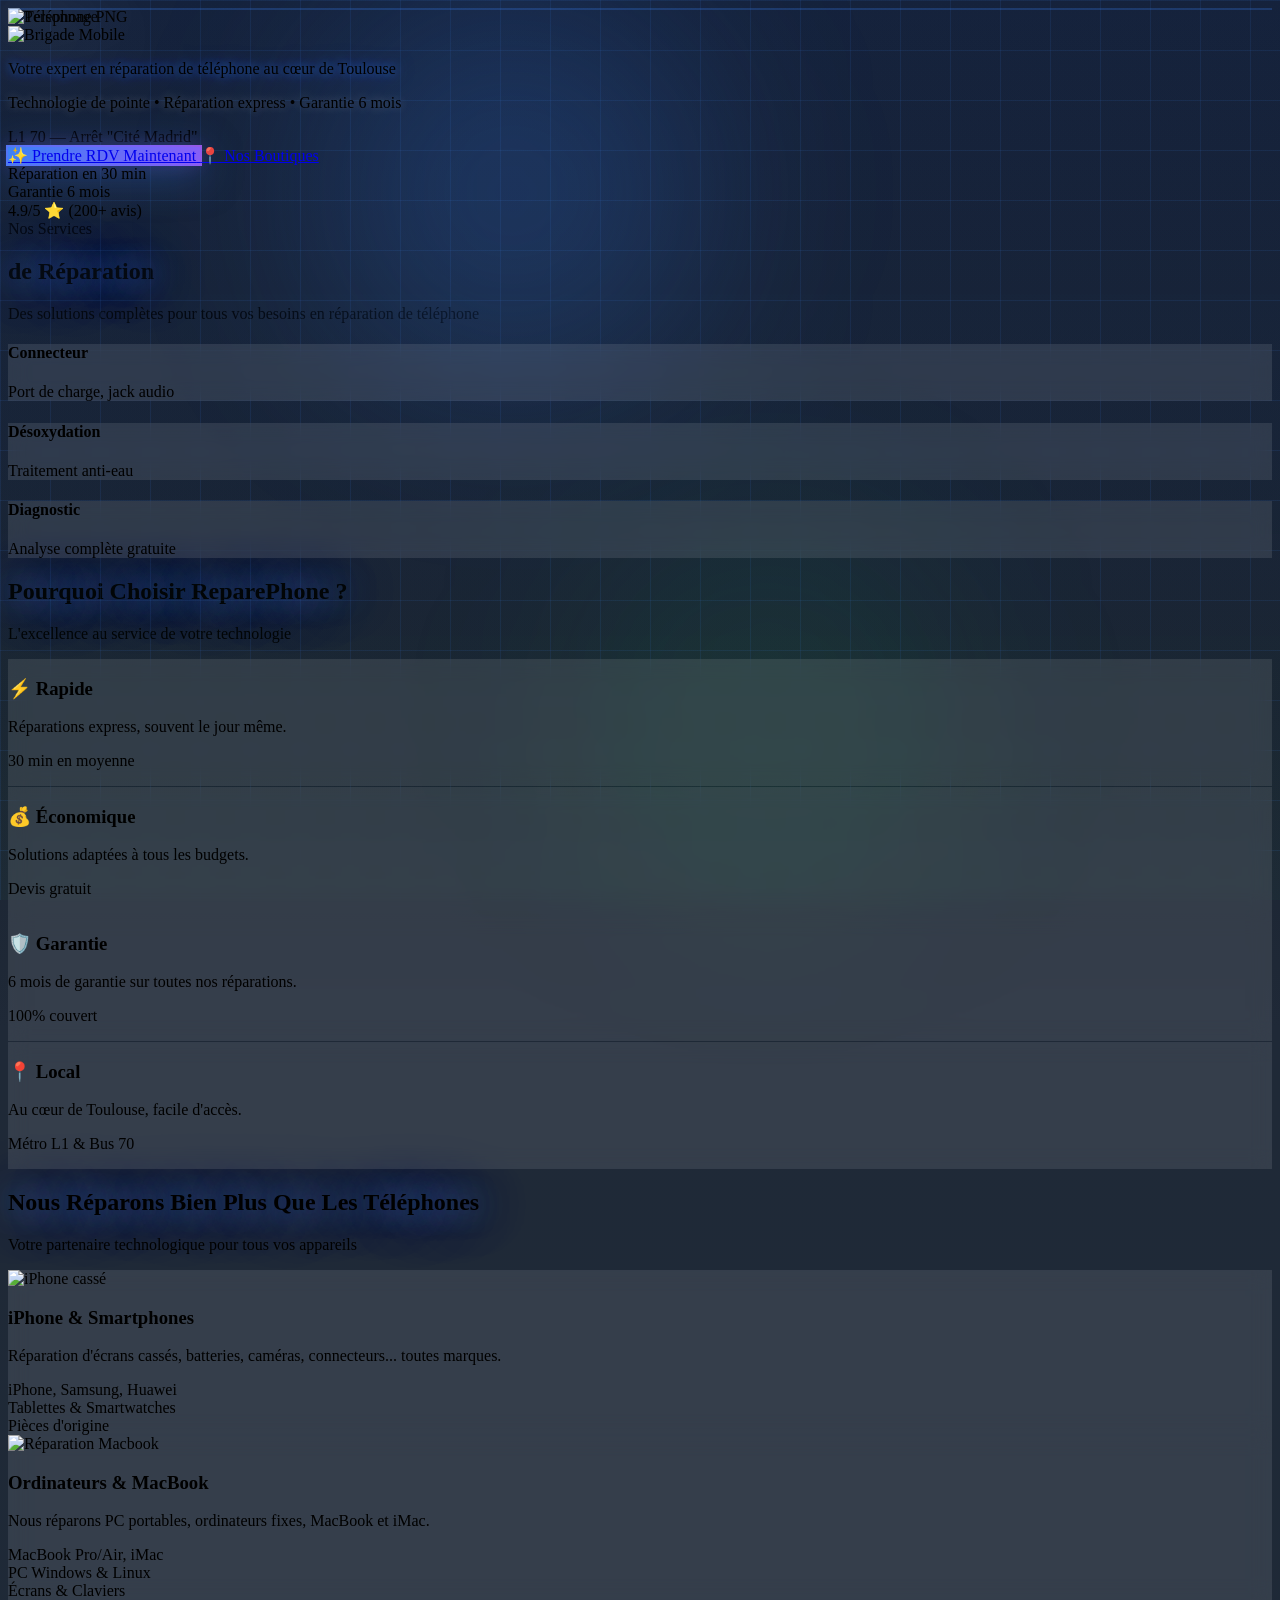
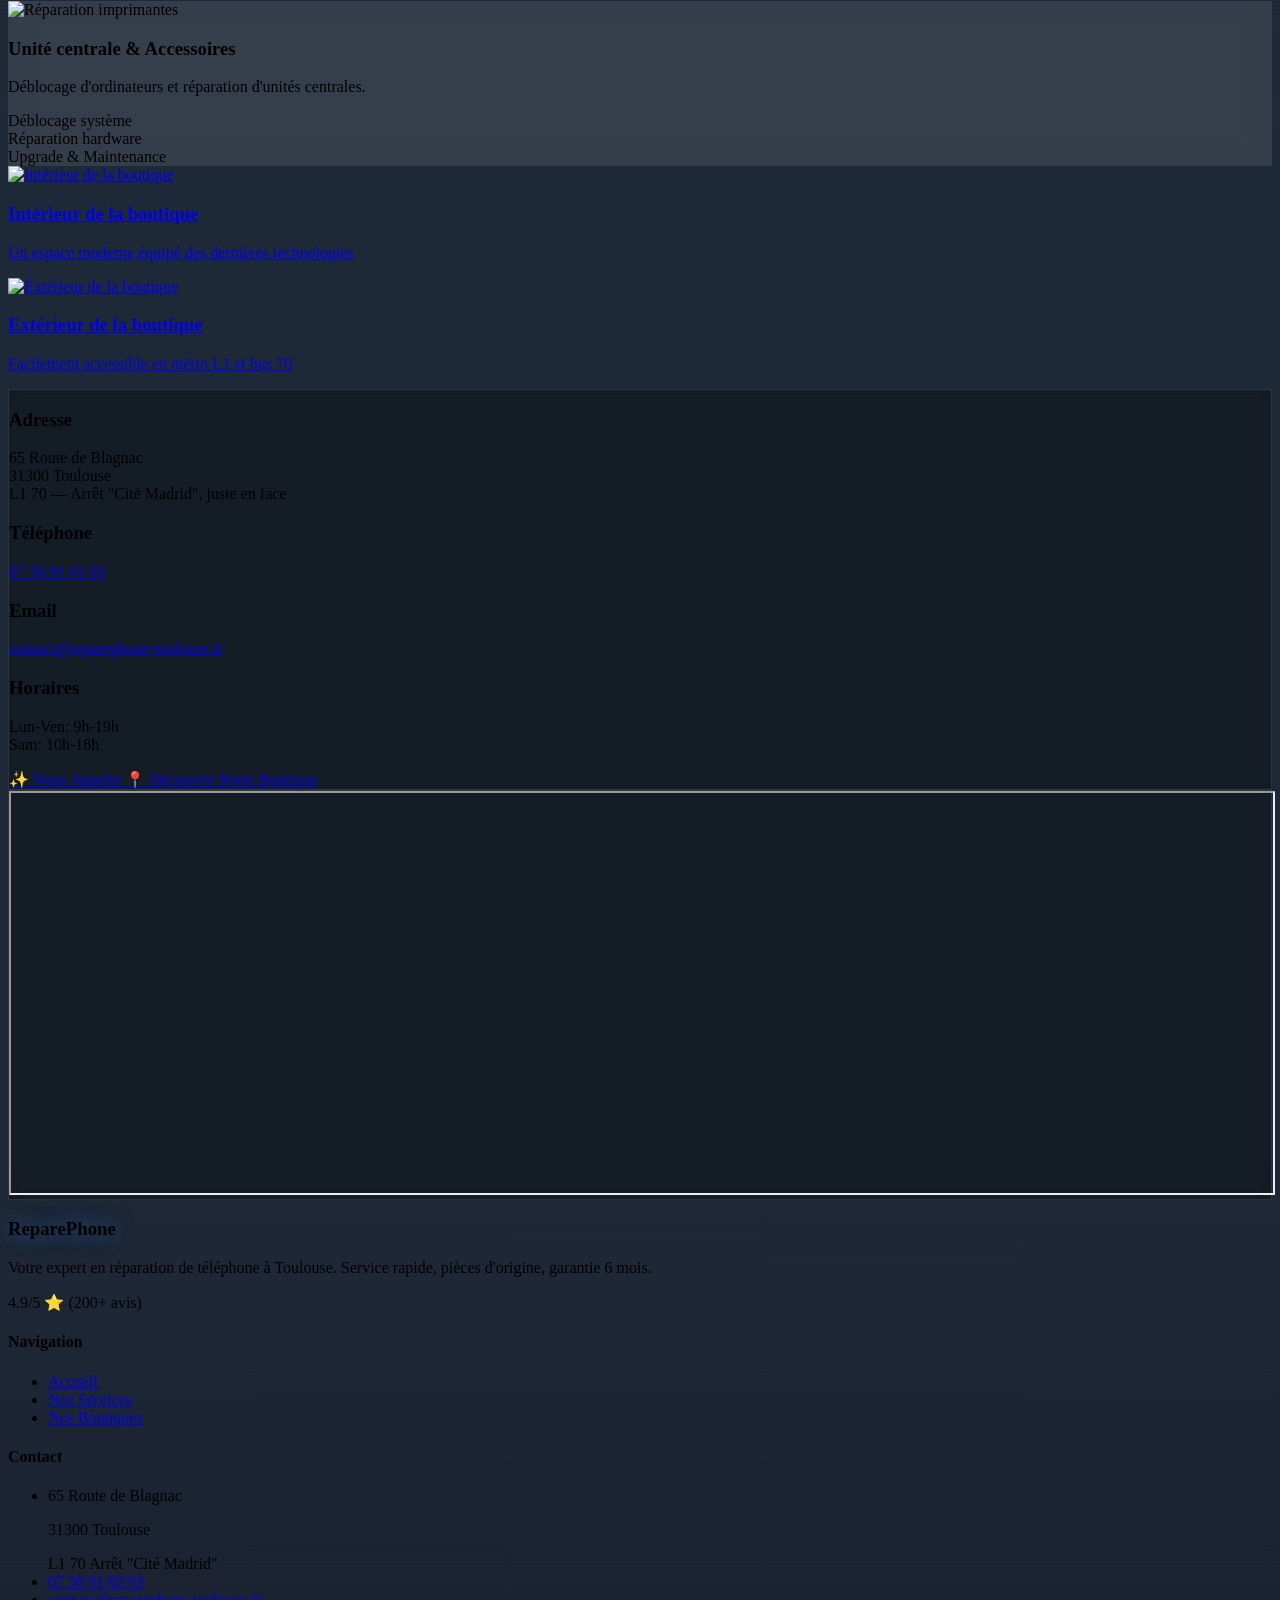
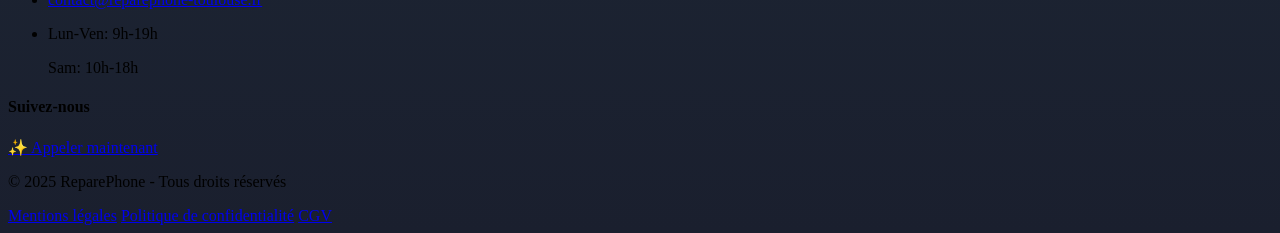
==== commit add9e6c8: "dd" ====
--- a/index.html
+++ b/index.html
@@ -941,7 +941,7 @@
 
             <!-- CTA Buttons with enhanced effects -->
             <div class="flex flex-col md:flex-row justify-center gap-4 fade-in" style="animation-delay: 0.4s;">
-                <a href="tel:0561234567"
+                <a href="tel:0756916593"
                     class="cta-button bg-gradient-to-r from-blue-500 to-purple-600 text-white px-10 py-4 rounded-full font-bold text-lg hover:from-blue-600 hover:to-purple-700 transition-all duration-300 shadow-2xl relative z-10 transform hover:scale-105 border-2 border-black">
                     <span class="relative z-10">✨ Prendre RDV Maintenant</span>
                 </a>
@@ -1289,7 +1289,7 @@
                                 </div>
                                 <div>
                                     <h3 class="font-bold text-lg mb-2">Téléphone</h3>
-                                    <a href="tel:0561234567"
+                                    <a href="tel:0756916593"
                                         class="text-lg opacity-90 hover:opacity-100 transition-opacity">07 56 91 65
                                         93</a>
                                 </div>
@@ -1315,7 +1315,7 @@
                             </div>
                         </div>
                         <div class="flex flex-col gap-4 mt-8">
-                            <a href="tel:0561234567"
+                            <a href="tel:0756916593"
                                 class="inline-block bg-white text-blue-800 px-8 py-4 rounded-full font-bold text-lg hover:bg-blue-50 transition-all duration-300 shadow-2xl transform hover:scale-105 w-full text-center relative z-10">
                                 ✨ Nous Appeler
                             </a>
@@ -1413,8 +1413,8 @@
                         </li>
                         <li class="flex items-center gap-3">
                             <i data-feather="phone" class="w-5 h-5 text-blue-400"></i>
-                            <a href="tel:0561234567" class="text-gray-400 hover:text-white transition-colors">05 61 23
-                                45 67</a>
+                            <a href="tel:0756916593" class="text-gray-400 hover:text-white transition-colors">07 56 91
+                                65 93</a>
                         </li>
                         <li class="flex items-center gap-3">
                             <i data-feather="mail" class="w-5 h-5 text-blue-400"></i>
@@ -1451,7 +1451,7 @@
                             <i data-feather="twitter" class="w-6 h-6 text-white"></i>
                         </a>
                     </div>
-                    <a href="tel:0561234567"
+                    <a href="tel:0756916593"
                         class="inline-block bg-gradient-to-r from-blue-600 to-purple-600 text-white px-6 py-3 rounded-full font-bold text-sm hover:from-blue-700 hover:to-purple-700 transition-all duration-300 shadow-lg transform hover:scale-105 w-full text-center">
                         ✨ Appeler maintenant
                     </a>
